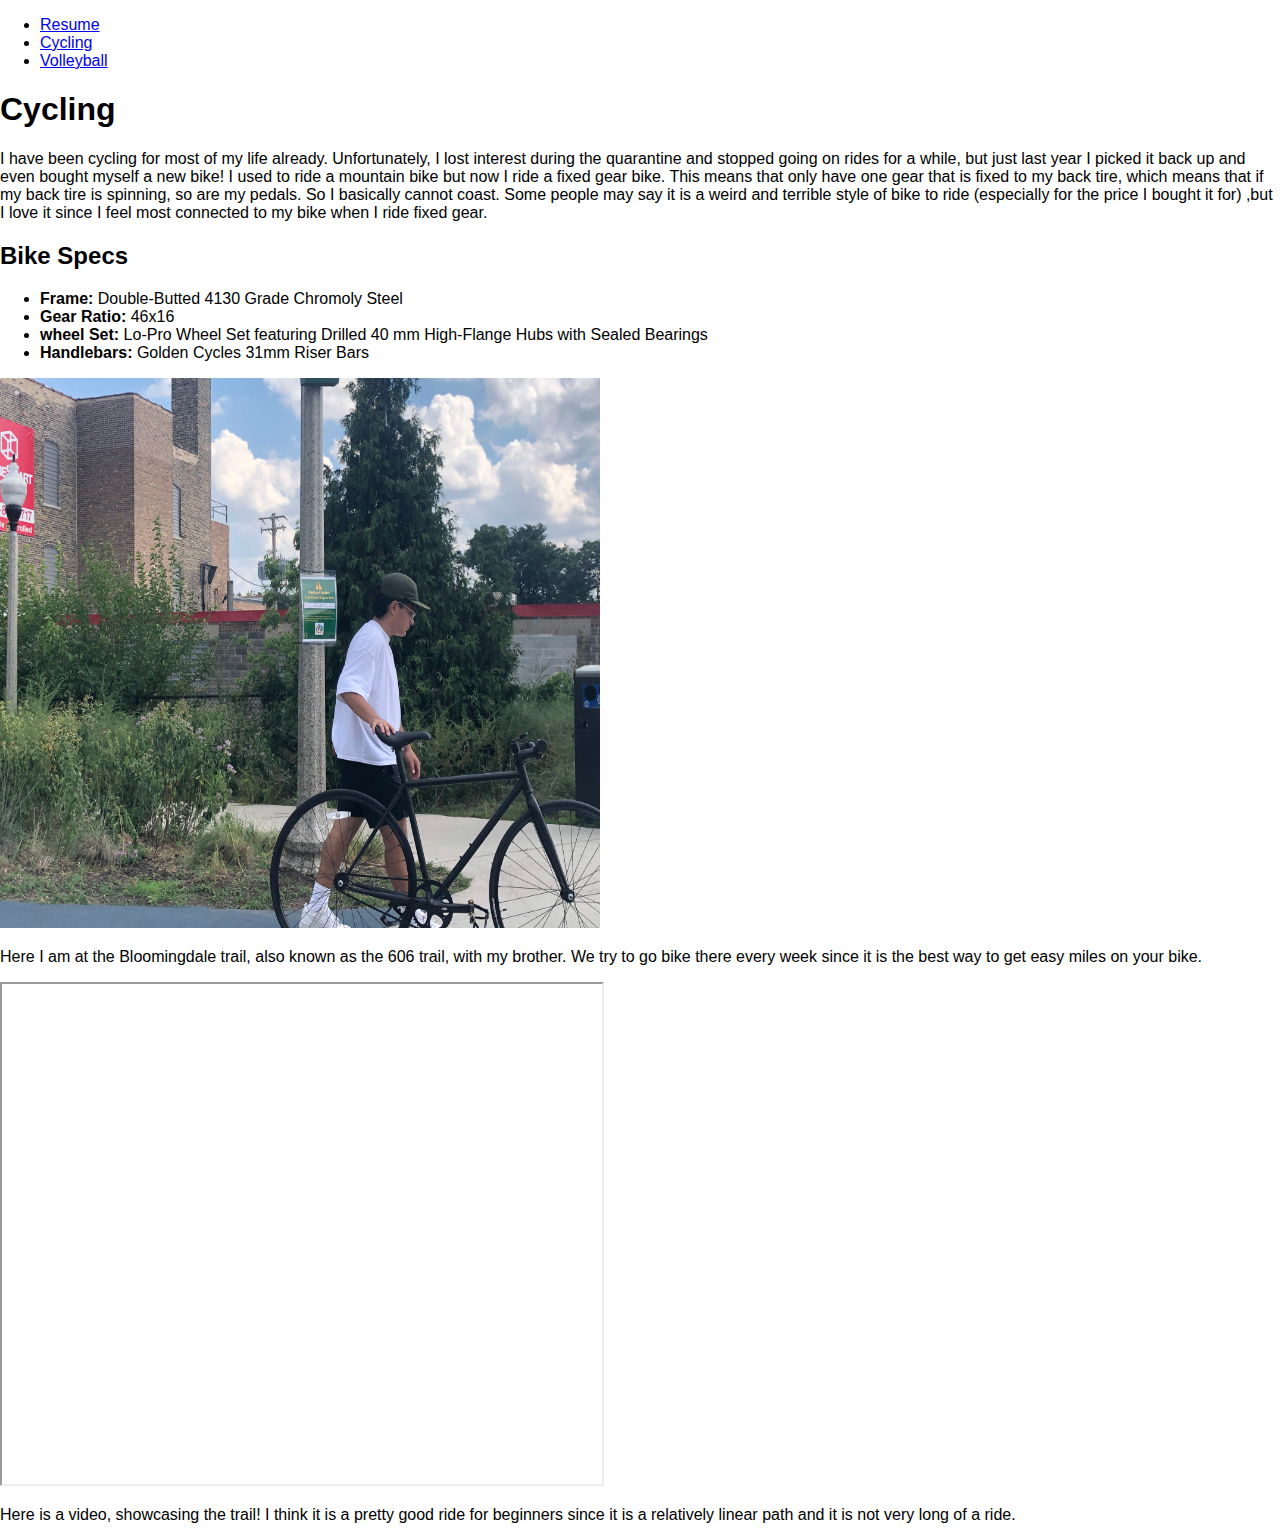
==== cycling.html @ 7f1226f4 "creating the main nav bar" ====
<!DOCTYPE html>
<html lang="en">
  <head>
    <meta charset="utf-8" >
    <meta http-equiv="x-ua-compatible" content="ie=edge" >
    <meta name="viewport" content="width=device-width, initial-scale=1" >
	<link rel="stylesheet" href="css/style.css">
    <link rel="stylesheet" type="text/css" href="css/normalize.css">
    <title>Cycling</title>
    
</head>

<body>
  <header>
	<nav id="main-navbar">
	  <div id="navbar-container">
	    <ul>
		  <li><a href="index.html">Resume</a></li>
		  <li><a href="cycling.html">Cycling</a></li>
		  <li><a href="volleyball.html">Volleyball</a></li>
	    </ul>
	  </div>
	</nav>
  </header>
  <h1>Cycling</h1>
	
  <p>I have been cycling for most of my life already. Unfortunately, I lost interest during the quarantine and stopped going on rides for a while, but just last year I picked it back up and even bought myself a new bike! I used to ride a mountain bike but now I ride a fixed gear bike. This means that only have one gear that is fixed to my back tire, which means that if my back tire is spinning, so are my pedals. So I basically cannot coast. Some people may say it is a weird and terrible style of bike to ride (especially for the price I bought it for) ,but I love it since I feel most connected to my bike when I ride fixed gear.</p>
	
  <h2>Bike Specs</h2>
	
  <ul>
	<li><strong>Frame:</strong>  Double-Butted 4130 Grade Chromoly Steel</li>
	<li><strong>Gear Ratio:</strong>  46x16</li>
	<li><strong>wheel Set:</strong>  Lo-Pro Wheel Set featuring Drilled 40 mm High-Flange Hubs with Sealed Bearings</li>
	<li><strong>Handlebars:</strong> Golden Cycles 31mm Riser Bars
  </ul>
	
  <img src="images/BikingAt606.jpg" alt="Biking at 606 trail" width="600" height="550">
	
  <p>Here I am at the Bloomingdale trail, also known as the 606 trail, with my brother. We try to go bike there every week since it is the best way to get easy miles on your bike.</p>
	
  <iframe width="600" height="500" src="https://www.youtube.com/embed/jXu0MlSFIQg" title="CHICAGO'S BEST BIKE PATH: The 606 Elevated Trail [4K]" allow="accelerometer; autoplay; clipboard-write; encrypted-media; gyroscope; picture-in-picture" allowfullscreen></iframe>
	
  <p>Here is a video, showcasing the trail! I think it is a pretty good ride for beginners since it is a relatively linear path and it is not very long of a ride.</p>
	
</body>
</html>
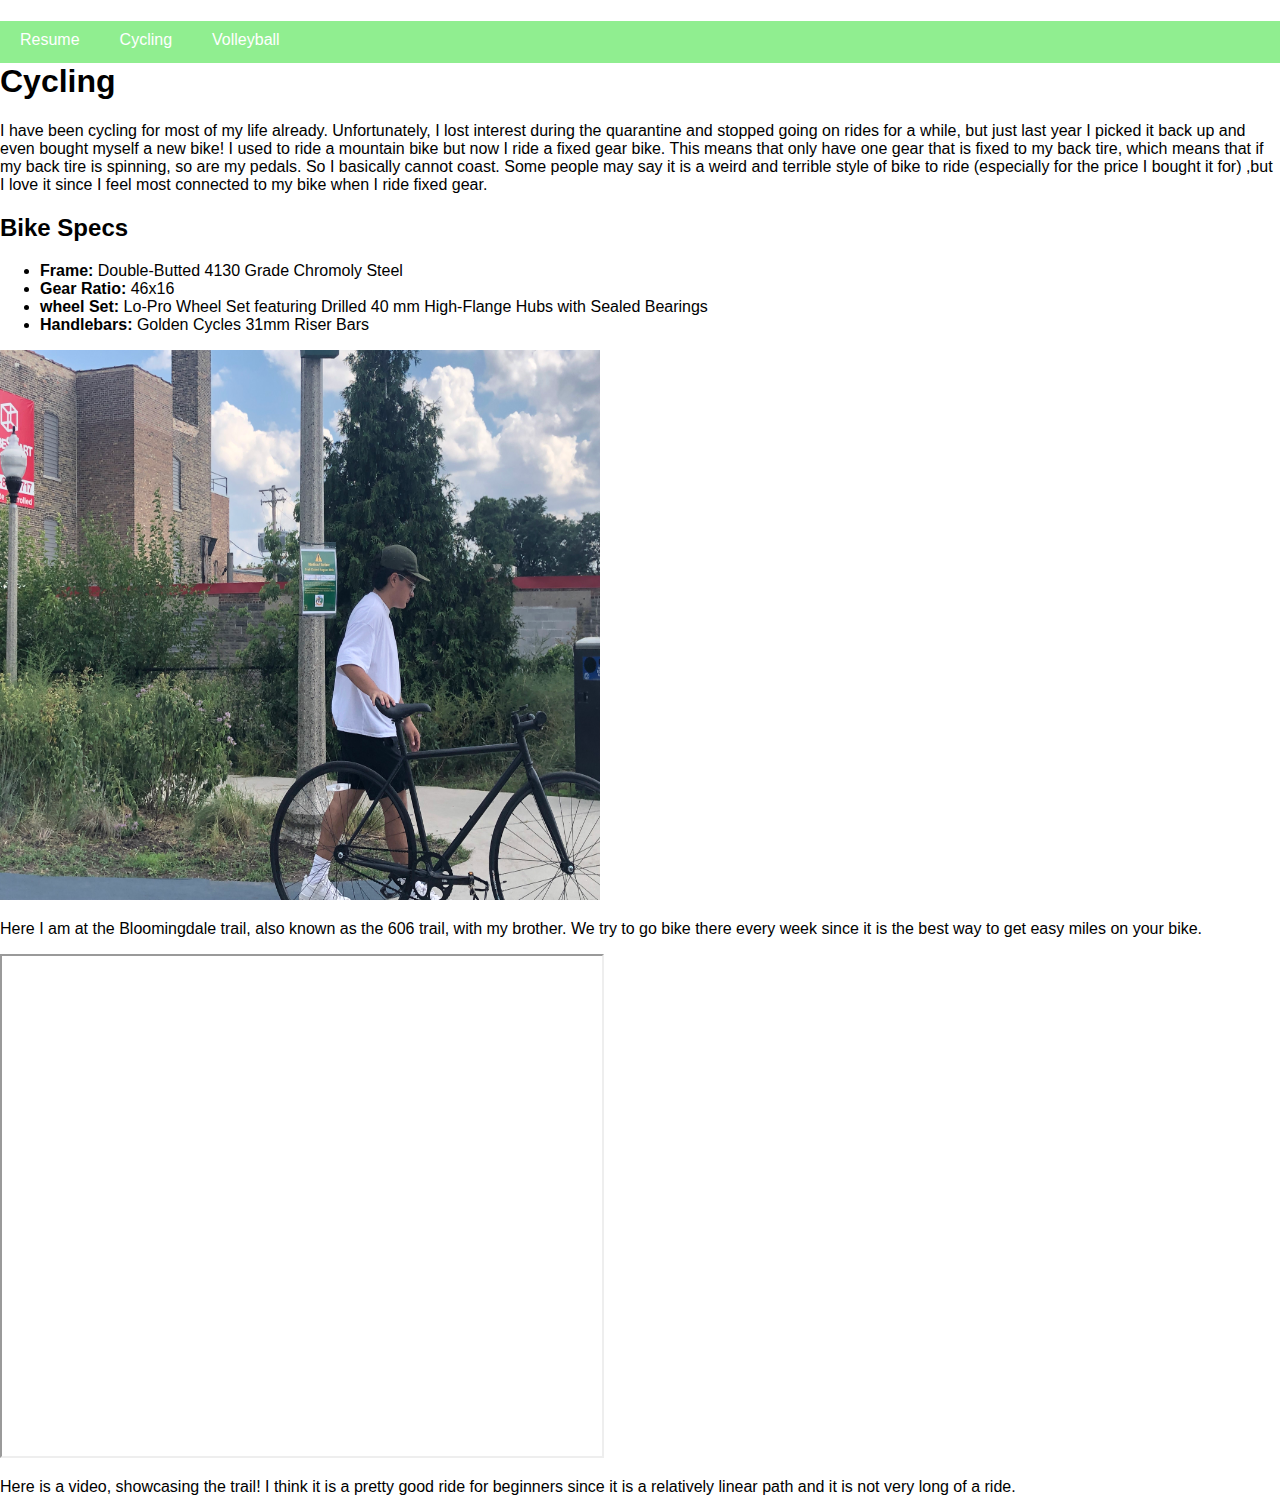
==== commit c31ff0ae: "updates" ====
--- a/cycling.html
+++ b/cycling.html
@@ -2,10 +2,14 @@
 <html lang="en">
   <head>
     <meta charset="utf-8" >
-    <meta http-equiv="x-ua-compatible" content="ie=edge" >
-    <meta name="viewport" content="width=device-width, initial-scale=1" >
 	<link rel="stylesheet" href="css/style.css">
     <link rel="stylesheet" type="text/css" href="css/normalize.css">
+	<link rel="preconnect" href="https://fonts.googleapis.com">
+    <link rel="preconnect" href="https://fonts.gstatic.com" crossorigin>
+	<link href="https://fonts.googleapis.com/css2?family=Knewave&display=swap" rel="stylesheet">
+	<link rel="preconnect" href="https://fonts.googleapis.com">
+    <link rel="preconnect" href="https://fonts.gstatic.com" crossorigin>
+    <link href="https://fonts.googleapis.com/css2?family=Fuzzy+Bubbles:wght@700&family=Knewave&display=swap" rel="stylesheet">
     <title>Cycling</title>
     
 </head>
--- a/css/style.css
+++ b/css/style.css
@@ -0,0 +1,31 @@
+#main-navbar {
+  position: relative;
+  float: left;
+  background-color: LightGreen;
+  width: 100%;
+}
+
+#main-navbar ul {
+  position: relative;
+  list-style-type: none;
+  overflow: hidden;
+  display: inline-block;
+  margin: 0;
+  padding: 0;
+}
+
+#navbar-container ul li{
+  float: left;
+}
+
+#main-navbar ul li a {
+  text-decoration: none;
+  display: block;
+  padding: 10px 20px;
+  color: #fff;
+}
+
+#main-navbar ul li a:hover {
+  background-color: MediumSeaGreen;
+  color: White;
+}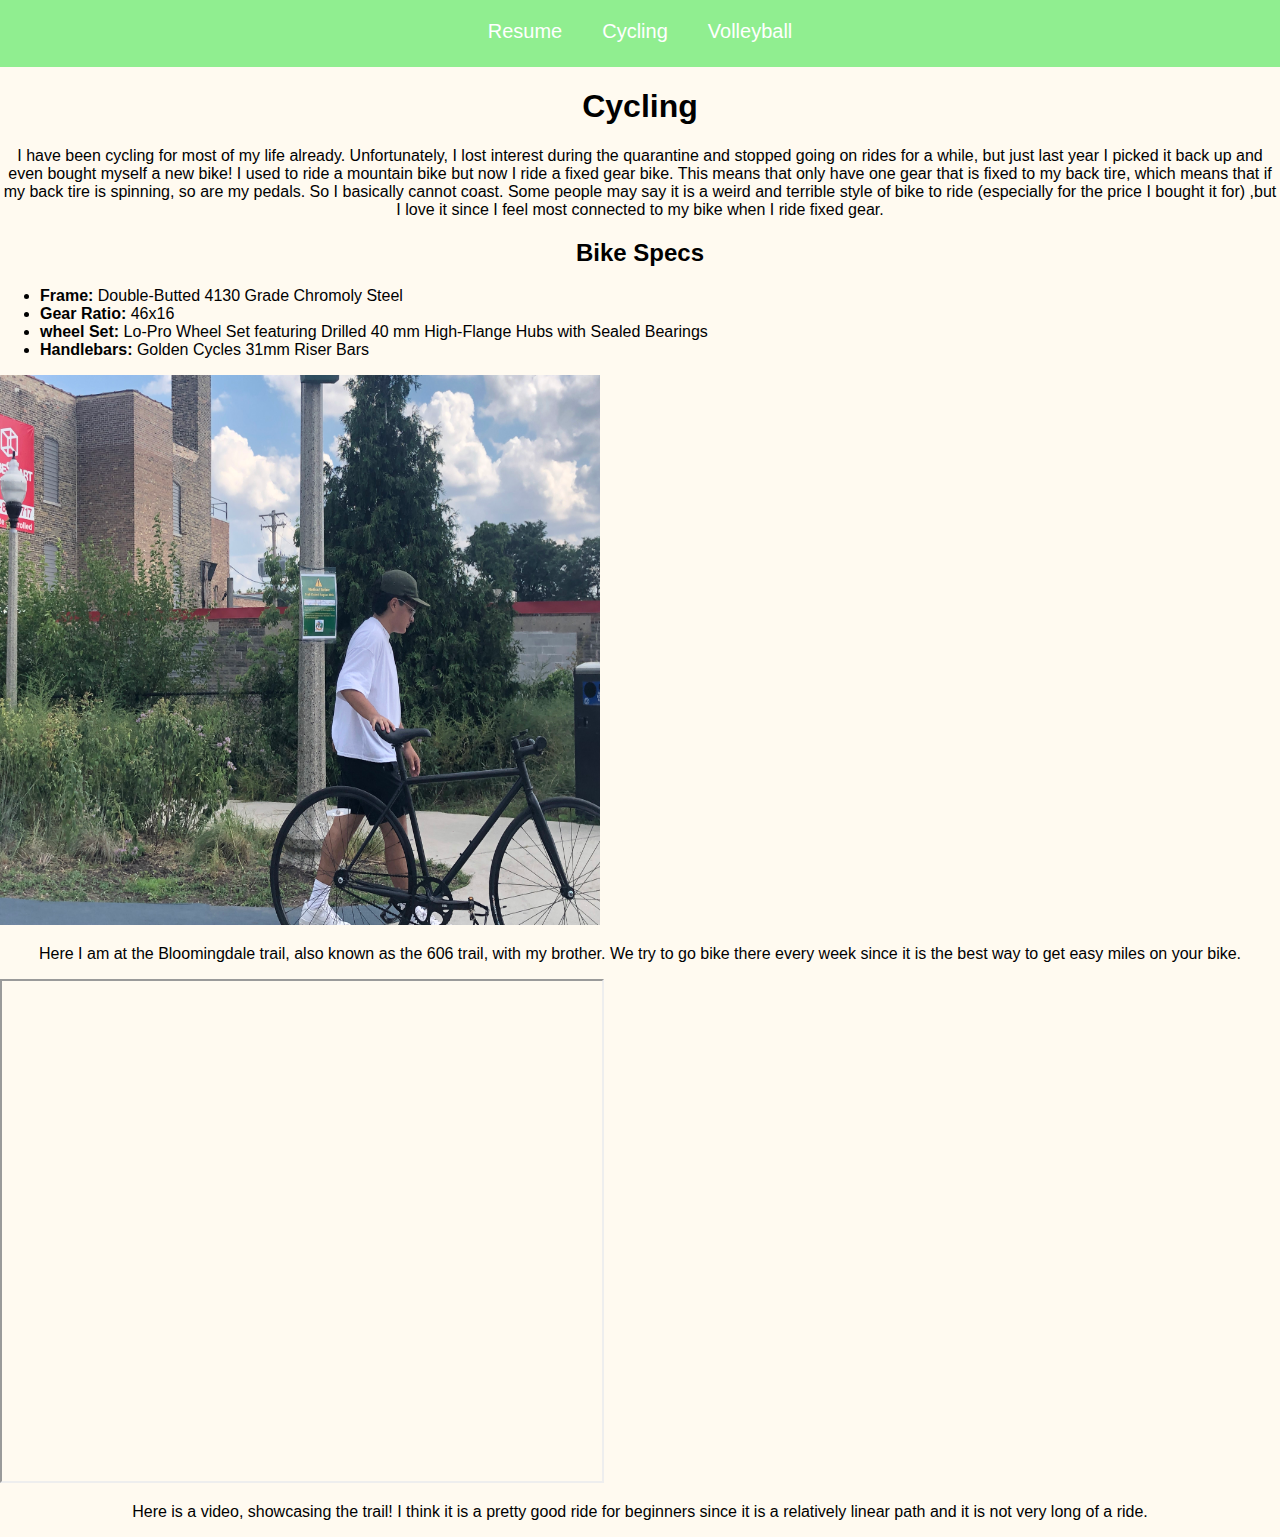
==== commit 990f474b: "Update cycling.html" ====
--- a/cycling.html
+++ b/cycling.html
@@ -30,22 +30,23 @@
 	
   <p>I have been cycling for most of my life already. Unfortunately, I lost interest during the quarantine and stopped going on rides for a while, but just last year I picked it back up and even bought myself a new bike! I used to ride a mountain bike but now I ride a fixed gear bike. This means that only have one gear that is fixed to my back tire, which means that if my back tire is spinning, so are my pedals. So I basically cannot coast. Some people may say it is a weird and terrible style of bike to ride (especially for the price I bought it for) ,but I love it since I feel most connected to my bike when I ride fixed gear.</p>
 	
-  <h2>Bike Specs</h2>
+  <div>
+    <h2>Bike Specs</h2>
 	
-  <ul>
-	<li><strong>Frame:</strong>  Double-Butted 4130 Grade Chromoly Steel</li>
-	<li><strong>Gear Ratio:</strong>  46x16</li>
-	<li><strong>wheel Set:</strong>  Lo-Pro Wheel Set featuring Drilled 40 mm High-Flange Hubs with Sealed Bearings</li>
-	<li><strong>Handlebars:</strong> Golden Cycles 31mm Riser Bars
-  </ul>
+    <ul>
+	  <li><strong>Frame:</strong>  Double-Butted 4130 Grade Chromoly Steel</li>
+	  <li><strong>Gear Ratio:</strong>  46x16</li>
+	  <li><strong>wheel Set:</strong>  Lo-Pro Wheel Set featuring Drilled 40 mm High-Flange Hubs with Sealed Bearings</li>
+	  <li><strong>Handlebars:</strong> Golden Cycles 31mm Riser Bars
+    </ul>
 	
-  <img src="images/BikingAt606.jpg" alt="Biking at 606 trail" width="600" height="550">
+    <img src="images/BikingAt606.jpg" alt="Biking at 606 trail" width="600" height="550">
 	
-  <p>Here I am at the Bloomingdale trail, also known as the 606 trail, with my brother. We try to go bike there every week since it is the best way to get easy miles on your bike.</p>
+    <p>Here I am at the Bloomingdale trail, also known as the 606 trail, with my brother. We try to go bike there every week since it is the best way to get easy miles on your bike.</p>
 	
-  <iframe width="600" height="500" src="https://www.youtube.com/embed/jXu0MlSFIQg" title="CHICAGO'S BEST BIKE PATH: The 606 Elevated Trail [4K]" allow="accelerometer; autoplay; clipboard-write; encrypted-media; gyroscope; picture-in-picture" allowfullscreen></iframe>
+    <iframe width="600" height="500" src="https://www.youtube.com/embed/jXu0MlSFIQg" title="CHICAGO'S BEST BIKE PATH: The 606 Elevated Trail [4K]" allow="accelerometer; autoplay; clipboard-write; encrypted-media; gyroscope; picture-in-picture" allowfullscreen></iframe>
 	
-  <p>Here is a video, showcasing the trail! I think it is a pretty good ride for beginners since it is a relatively linear path and it is not very long of a ride.</p>
-	
+    <p>Here is a video, showcasing the trail! I think it is a pretty good ride for beginners since it is a relatively linear path and it is not very long of a ride.</p>
+  </div>
 </body>
 </html>--- a/css/style.css
+++ b/css/style.css
@@ -1,6 +1,5 @@
 #main-navbar {
-  position: relative;
-  float: left;
+  text-align: center;
   background-color: LightGreen;
   width: 100%;
 }
@@ -16,16 +15,68 @@
 
 #navbar-container ul li{
   float: left;
+  padding: 20px 20px;
 }
 
 #main-navbar ul li a {
   text-decoration: none;
   display: block;
-  padding: 10px 20px;
   color: #fff;
+  font-size: 20px;
 }
 
 #main-navbar ul li a:hover {
   background-color: MediumSeaGreen;
   color: White;
+}
+
+body {
+  background-color: FloralWhite;
+  font-family: Lato, Helvetica, sans-serif;
+}
+
+#compsci{
+  width: 850px;
+  height: 350px;
+  font-size: 14px;
+  margin: auto;
+  padding: 30px 80px;
+  border: 3px ridge MediumSeaGreen;
+  text-align: center;
+}
+
+#extracurriculars{
+  width: 850px;
+  height: 200px;
+  font-size: 14px;
+  margin: auto;
+  padding: 30px 80px;
+  border: 3px ridge MediumSeaGreen;
+  text-align: center;
+}
+
+#edu{
+  width: 850px;
+  height: 550px;
+  font-size: 14px;
+  margin: auto;
+  padding: 30px 80px;
+  border: 3px ridge MediumSeaGreen;
+  text-align: center;
+}
+  
+h1{
+  text-align: center;
+}
+
+h2{
+  text-align: center;
+}
+
+h4{
+  text-align: center;
+}
+
+p{
+  text-align: center;
 }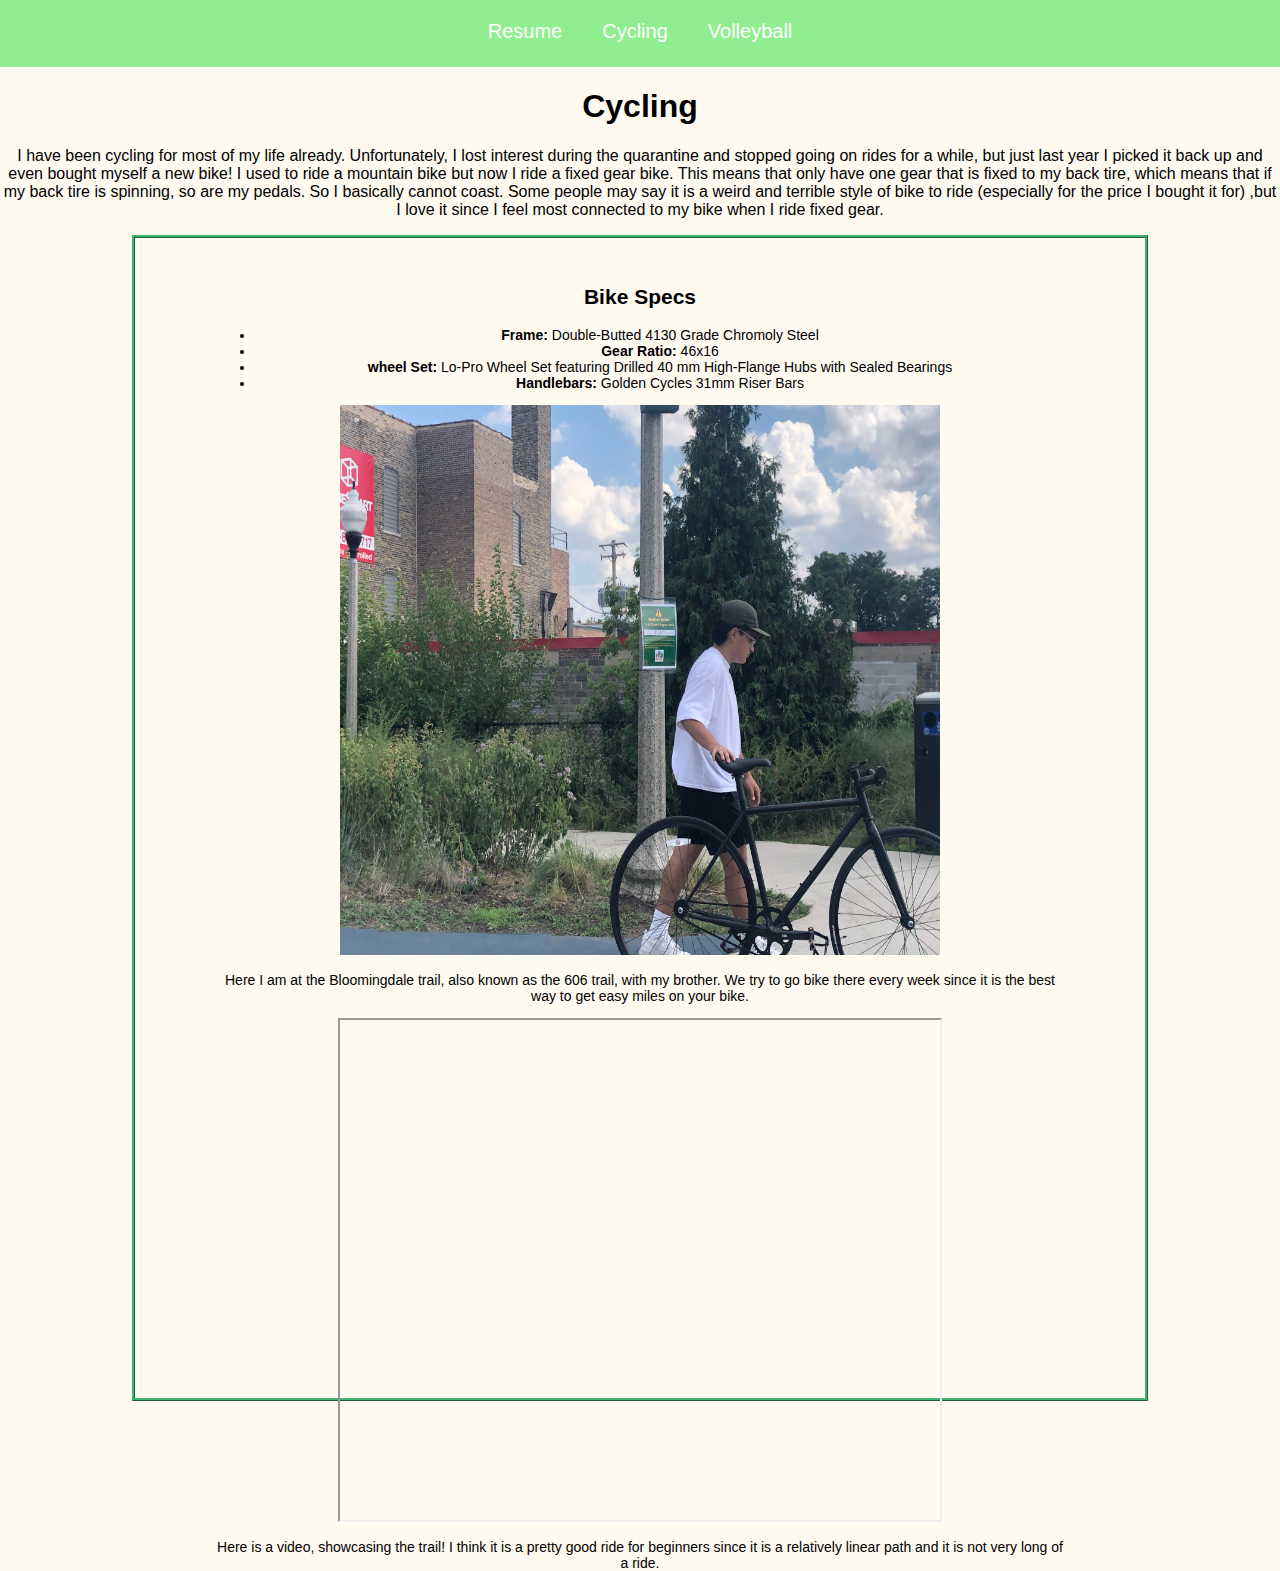
==== commit 00b8726a: "Update cycling.html" ====
--- a/cycling.html
+++ b/cycling.html
@@ -30,7 +30,7 @@
 	
   <p>I have been cycling for most of my life already. Unfortunately, I lost interest during the quarantine and stopped going on rides for a while, but just last year I picked it back up and even bought myself a new bike! I used to ride a mountain bike but now I ride a fixed gear bike. This means that only have one gear that is fixed to my back tire, which means that if my back tire is spinning, so are my pedals. So I basically cannot coast. Some people may say it is a weird and terrible style of bike to ride (especially for the price I bought it for) ,but I love it since I feel most connected to my bike when I ride fixed gear.</p>
 	
-  <div>
+  <div id="bike">
     <h2>Bike Specs</h2>
 	
     <ul>
--- a/css/style.css
+++ b/css/style.css
@@ -79,4 +79,14 @@
 
 p{
   text-align: center;
+}
+
+#bike{
+  width: 850px;
+  height: 1100px;
+  font-size: 14px;
+  margin: auto;
+  padding: 30px 80px;
+  border: 3px ridge MediumSeaGreen;
+  text-align: center;
 }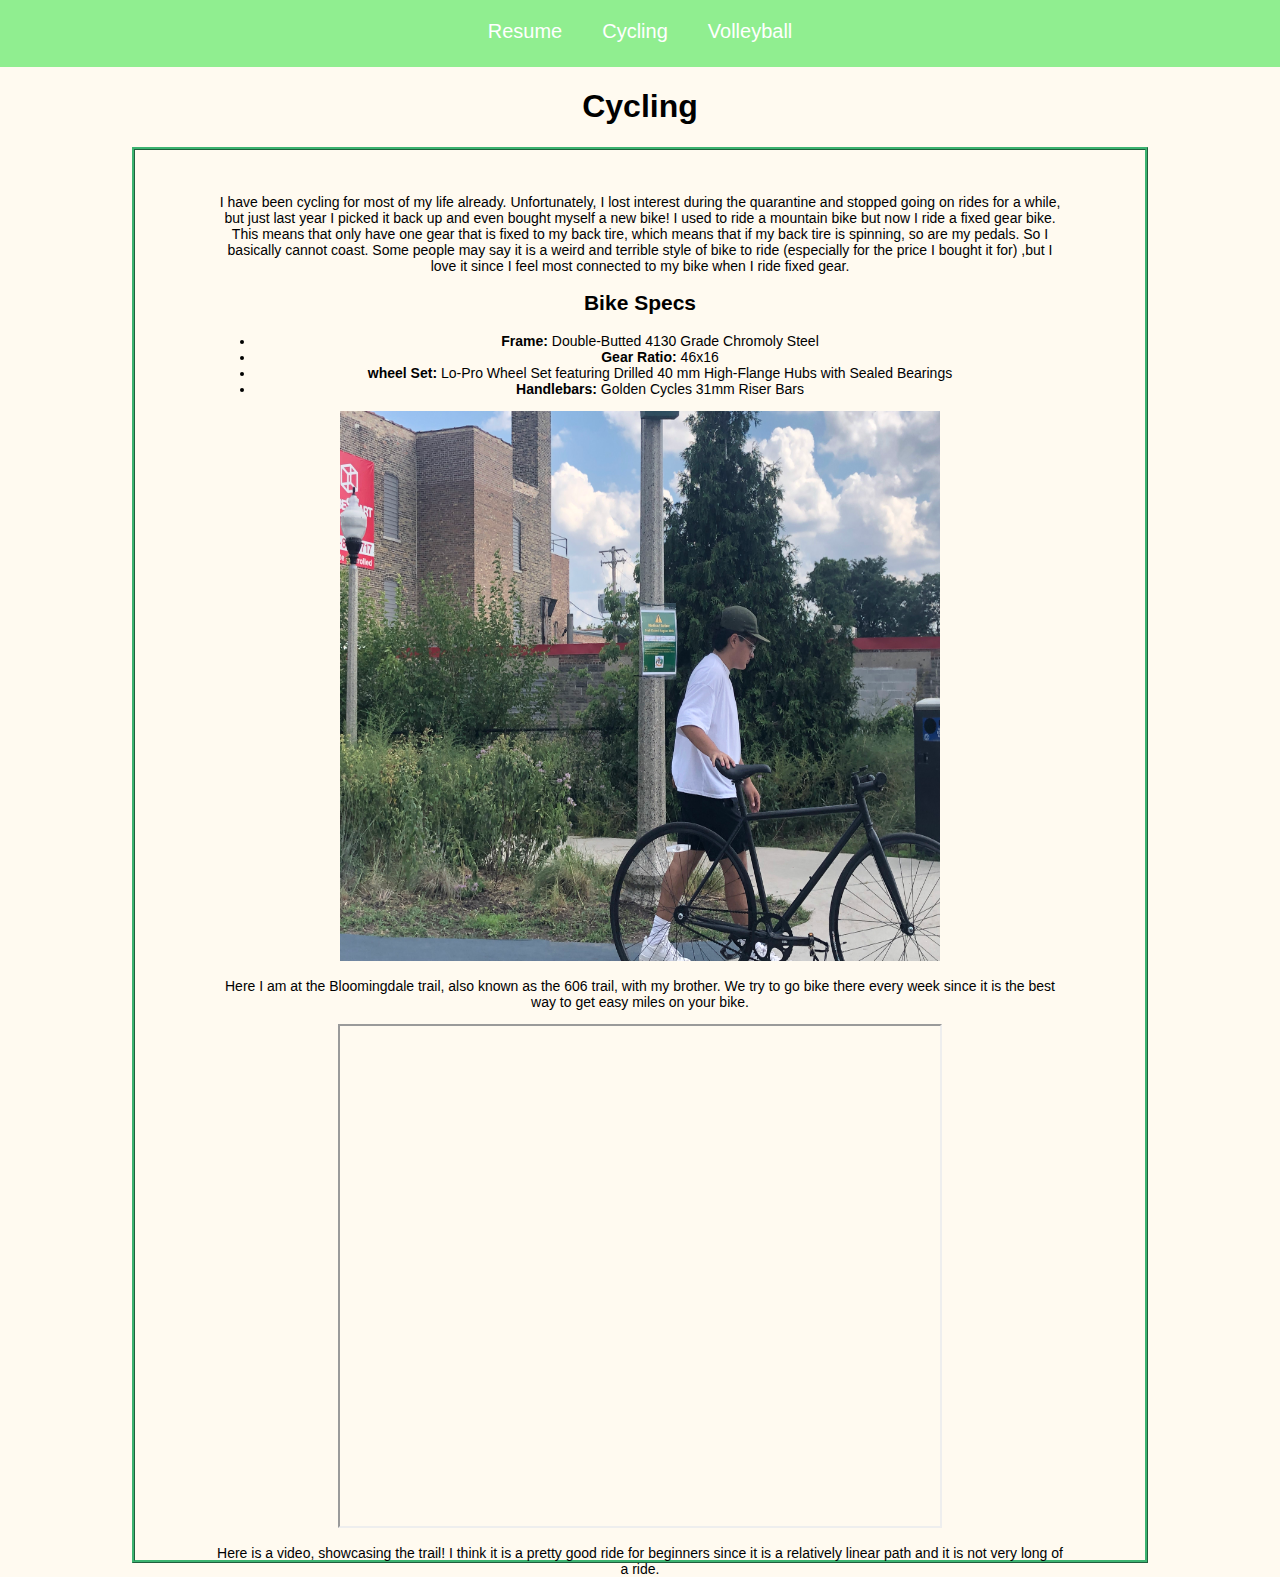
==== commit d70e9c1a: "Update cycling.html" ====
--- a/cycling.html
+++ b/cycling.html
@@ -27,10 +27,10 @@
 	</nav>
   </header>
   <h1>Cycling</h1>
+  <div id="bike">	
+    <p>I have been cycling for most of my life already. Unfortunately, I lost interest during the quarantine and stopped going on rides for a while, but just last year I picked it back up and even bought myself a new bike! I used to ride a mountain bike but now I ride a fixed gear bike. This means that only have one gear that is fixed to my back tire, which means that if my back tire is spinning, so are my pedals. So I basically cannot coast. Some people may say it is a weird and terrible style of bike to ride (especially for the price I bought it for) ,but I love it since I feel most connected to my bike when I ride fixed gear.</p>
 	
-  <p>I have been cycling for most of my life already. Unfortunately, I lost interest during the quarantine and stopped going on rides for a while, but just last year I picked it back up and even bought myself a new bike! I used to ride a mountain bike but now I ride a fixed gear bike. This means that only have one gear that is fixed to my back tire, which means that if my back tire is spinning, so are my pedals. So I basically cannot coast. Some people may say it is a weird and terrible style of bike to ride (especially for the price I bought it for) ,but I love it since I feel most connected to my bike when I ride fixed gear.</p>
-	
-  <div id="bike">
+  
     <h2>Bike Specs</h2>
 	
     <ul>
--- a/css/style.css
+++ b/css/style.css
@@ -83,7 +83,7 @@
 
 #bike{
   width: 850px;
-  height: 1100px;
+  height: 1350px;
   font-size: 14px;
   margin: auto;
   padding: 30px 80px;
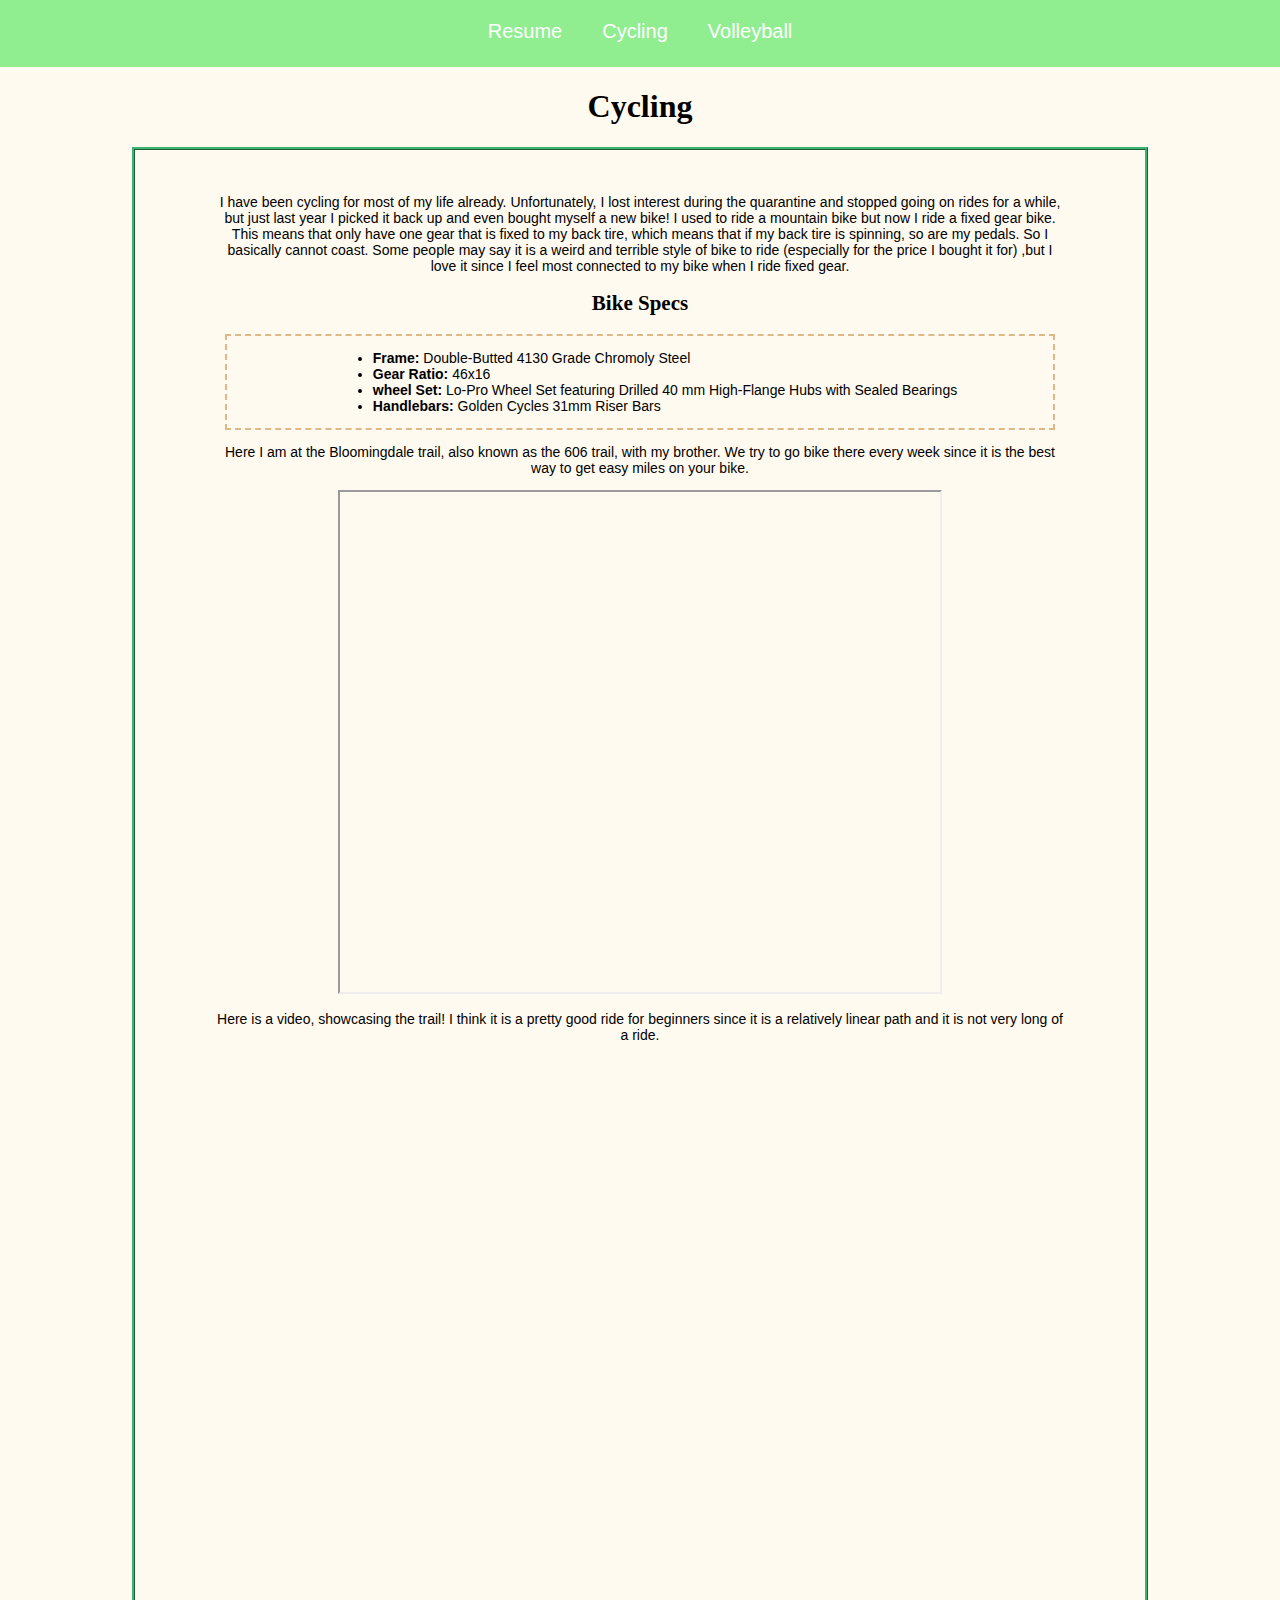
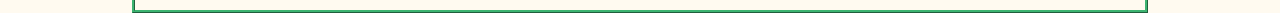
==== commit 088ff54f: "sectioned off some things" ====
--- a/cycling.html
+++ b/cycling.html
@@ -33,12 +33,14 @@
   
     <h2>Bike Specs</h2>
 	
-    <ul>
-	  <li><strong>Frame:</strong>  Double-Butted 4130 Grade Chromoly Steel</li>
-	  <li><strong>Gear Ratio:</strong>  46x16</li>
-	  <li><strong>wheel Set:</strong>  Lo-Pro Wheel Set featuring Drilled 40 mm High-Flange Hubs with Sealed Bearings</li>
-	  <li><strong>Handlebars:</strong> Golden Cycles 31mm Riser Bars
-    </ul>
+	<section>
+      <ul>
+	    <li><strong>Frame:</strong>  Double-Butted 4130 Grade Chromoly Steel</li>
+	    <li><strong>Gear Ratio:</strong>  46x16</li>
+	    <li><strong>wheel Set:</strong>  Lo-Pro Wheel Set featuring Drilled 40 mm High-Flange Hubs with Sealed Bearings</li>
+	    <li><strong>Handlebars:</strong> Golden Cycles 31mm Riser Bars
+      </ul>
+	</section
 	
     <img src="images/BikingAt606.jpg" alt="Biking at 606 trail" width="600" height="550">
 	
--- a/css/style.css
+++ b/css/style.css
@@ -32,12 +32,12 @@
 
 body {
   background-color: FloralWhite;
-  font-family: Lato, Helvetica, sans-serif;
+
 }
 
 #compsci{
   width: 850px;
-  height: 350px;
+  height: 425px;
   font-size: 14px;
   margin: auto;
   padding: 30px 80px;
@@ -57,7 +57,7 @@
 
 #edu{
   width: 850px;
-  height: 550px;
+  height: 600px;
   font-size: 14px;
   margin: auto;
   padding: 30px 80px;
@@ -67,26 +67,51 @@
   
 h1{
   text-align: center;
+  font-family: 'Francois One';
 }
 
 h2{
   text-align: center;
+  font-family: 'Francois One';
 }
 
 h4{
   text-align: center;
+  font-family: 'Francois One';
 }
 
 p{
   text-align: center;
 }
 
+ul{
+	display: inline-block;
+	text-align: left;
+}
+
+section {
+  border: 2px dashed BurlyWood;
+  margin: 10px;
+  padding-left: 10px;
+}
+
 #bike{
   width: 850px;
-  height: 1350px;
+  height: 1400px;
   font-size: 14px;
   margin: auto;
   padding: 30px 80px;
   border: 3px ridge MediumSeaGreen;
   text-align: center;
-}+}
+
+#vb{
+   width: 850px;
+  height: 1650px;
+  font-size: 14px;
+  margin: auto;
+  padding: 30px 80px;
+  border: 3px ridge MediumSeaGreen;
+  text-align: center;
+}
+
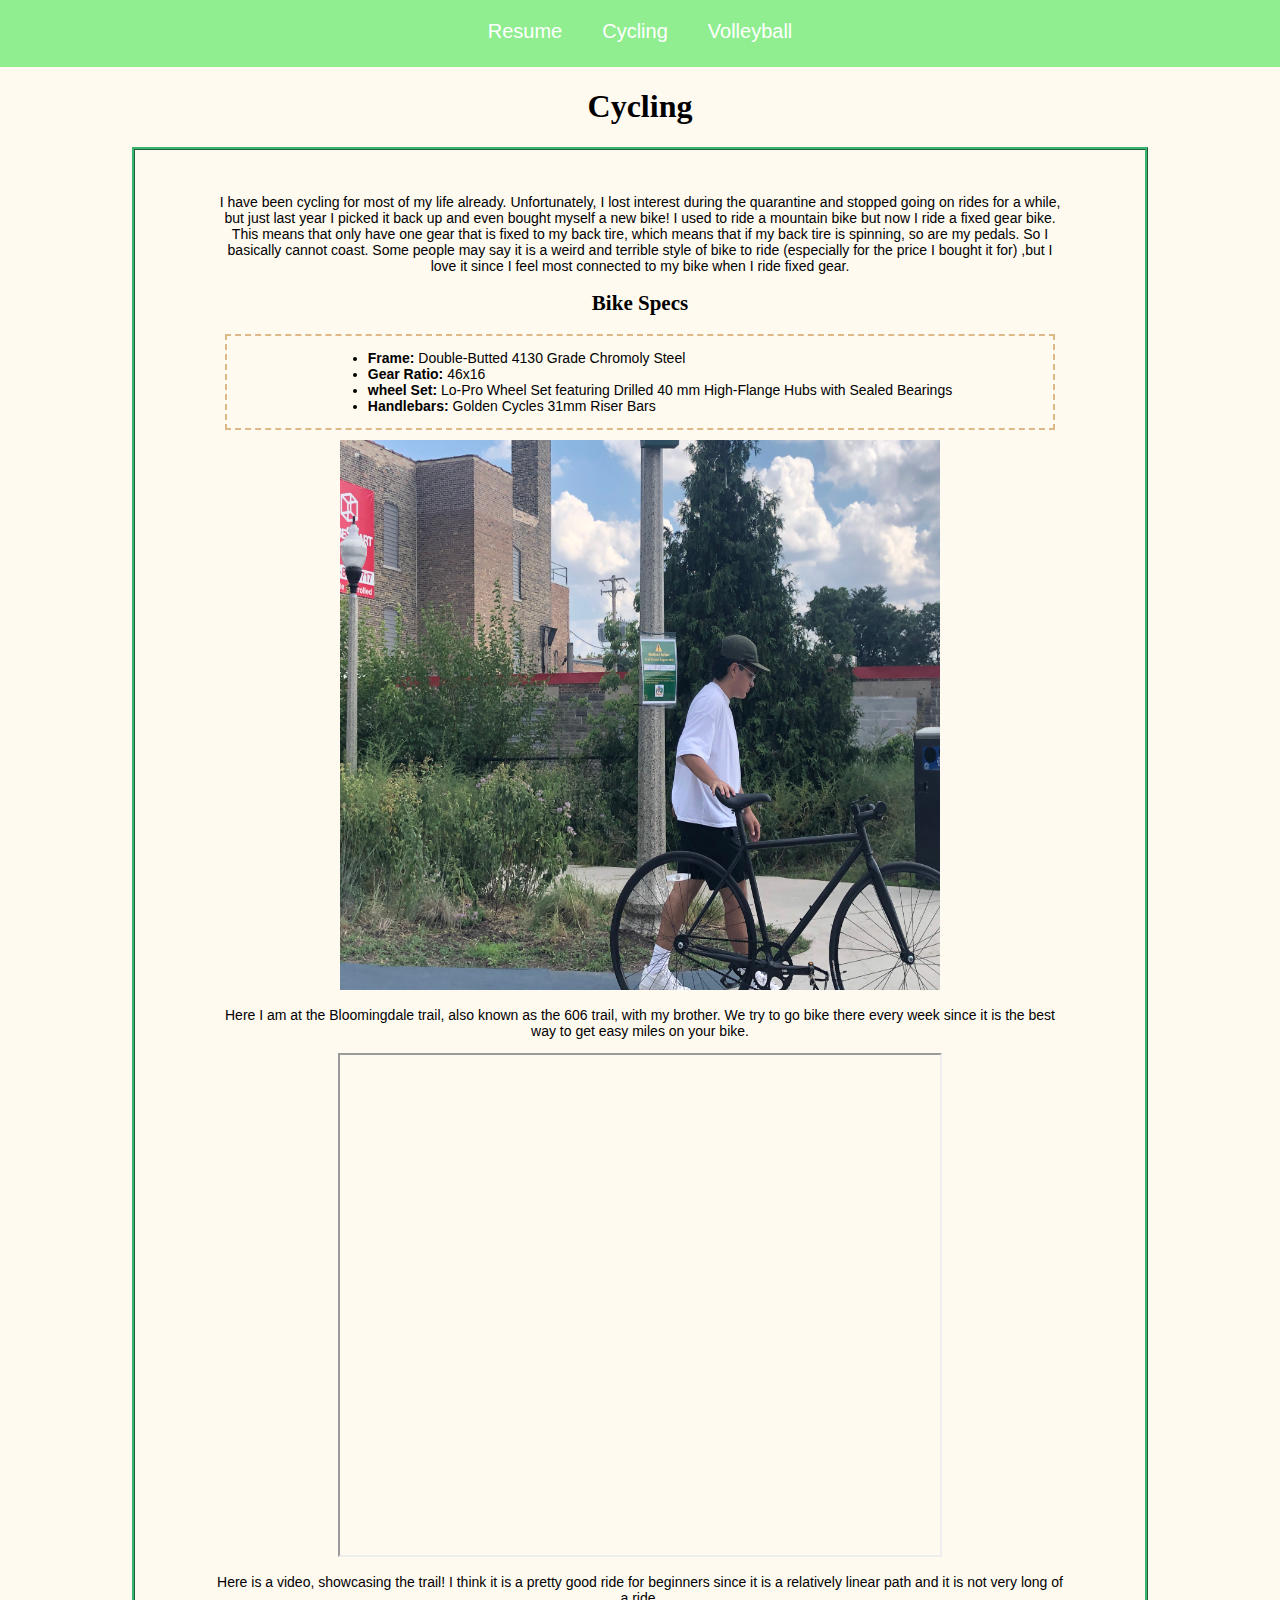
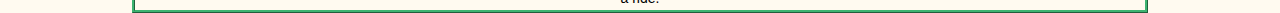
==== commit e84cbbf2: "bug fixes" ====
--- a/cycling.html
+++ b/cycling.html
@@ -40,7 +40,7 @@
 	    <li><strong>wheel Set:</strong>  Lo-Pro Wheel Set featuring Drilled 40 mm High-Flange Hubs with Sealed Bearings</li>
 	    <li><strong>Handlebars:</strong> Golden Cycles 31mm Riser Bars
       </ul>
-	</section
+	</section>
 	
     <img src="images/BikingAt606.jpg" alt="Biking at 606 trail" width="600" height="550">
 	
--- a/css/style.css
+++ b/css/style.css
@@ -93,6 +93,7 @@
   border: 2px dashed BurlyWood;
   margin: 10px;
   padding-left: 10px;
+  padding-right: 10px
 }
 
 #bike{
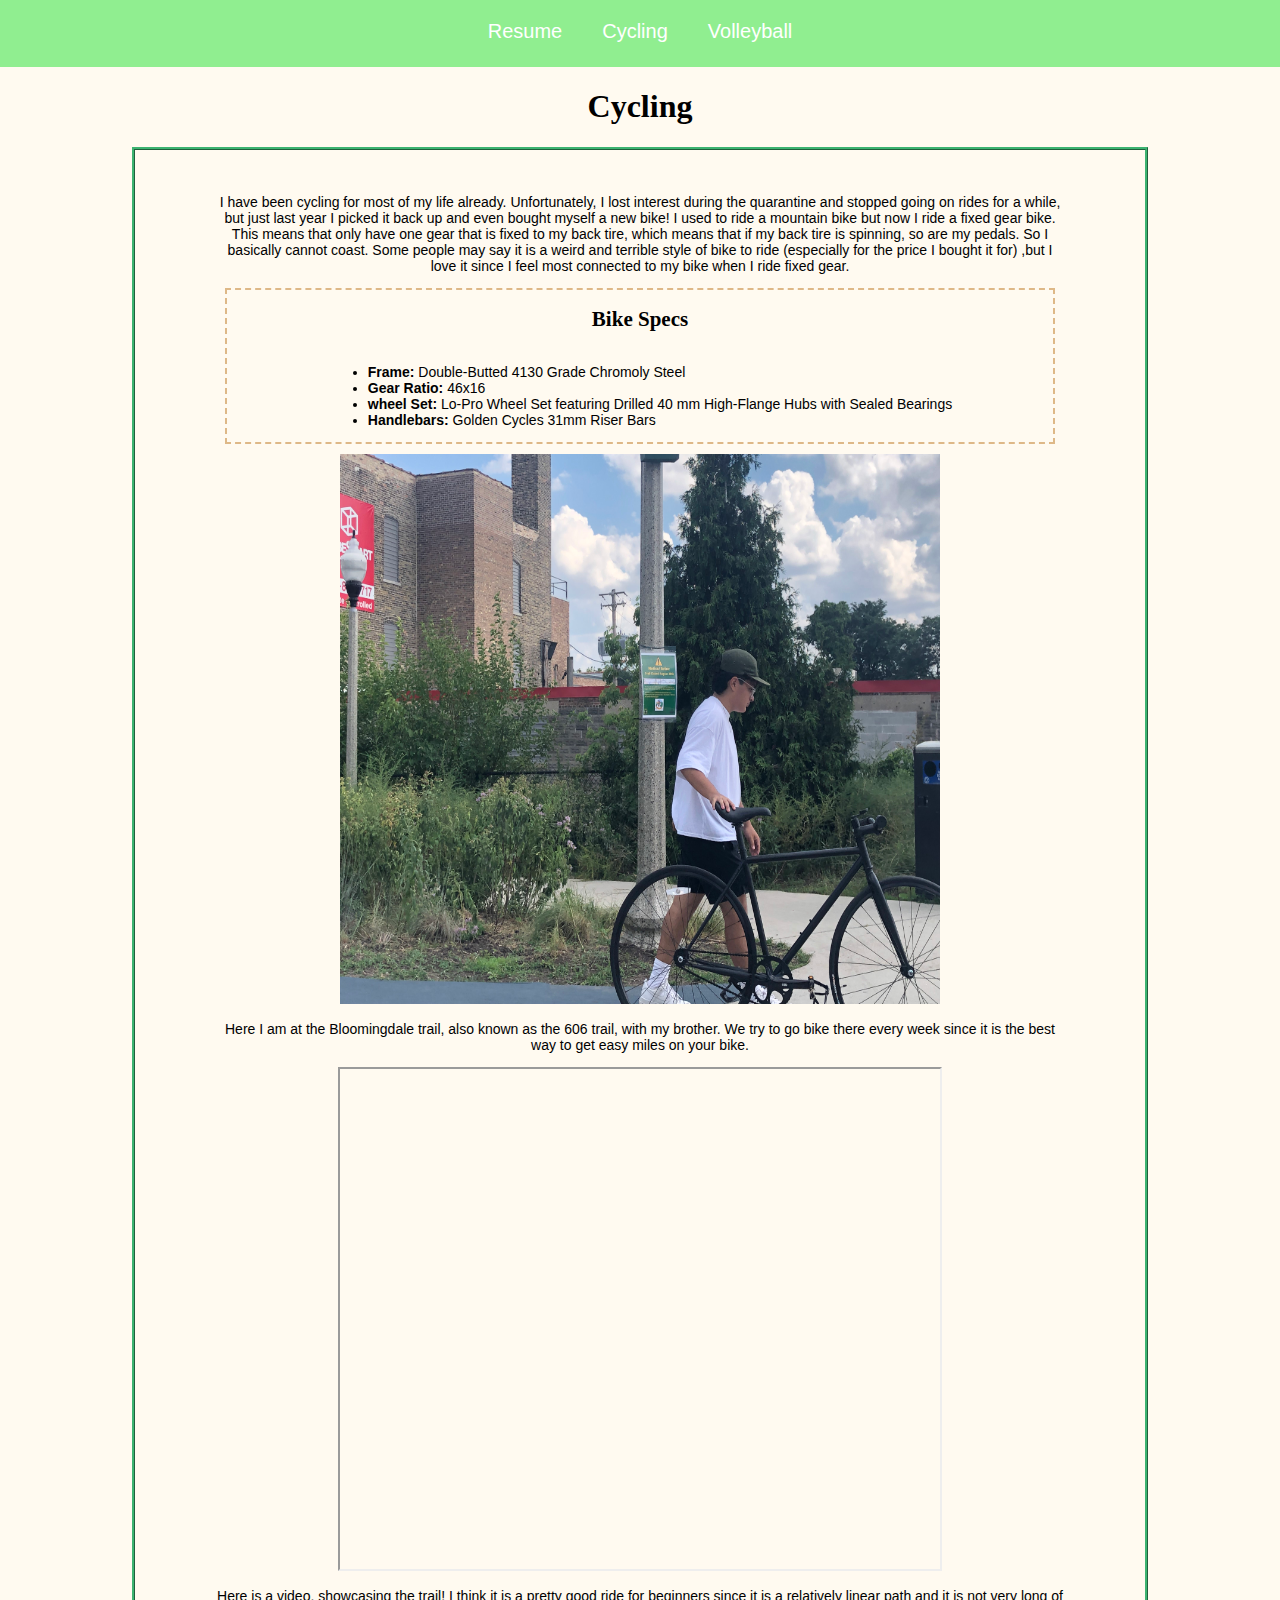
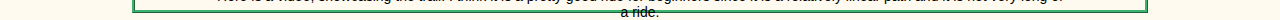
==== commit 48ff53e8: "Update cycling.html" ====
--- a/cycling.html
+++ b/cycling.html
@@ -30,10 +30,8 @@
   <div id="bike">	
     <p>I have been cycling for most of my life already. Unfortunately, I lost interest during the quarantine and stopped going on rides for a while, but just last year I picked it back up and even bought myself a new bike! I used to ride a mountain bike but now I ride a fixed gear bike. This means that only have one gear that is fixed to my back tire, which means that if my back tire is spinning, so are my pedals. So I basically cannot coast. Some people may say it is a weird and terrible style of bike to ride (especially for the price I bought it for) ,but I love it since I feel most connected to my bike when I ride fixed gear.</p>
 	
-  
-    <h2>Bike Specs</h2>
-	
 	<section>
+	  <h2>Bike Specs</h2>
       <ul>
 	    <li><strong>Frame:</strong>  Double-Butted 4130 Grade Chromoly Steel</li>
 	    <li><strong>Gear Ratio:</strong>  46x16</li>
